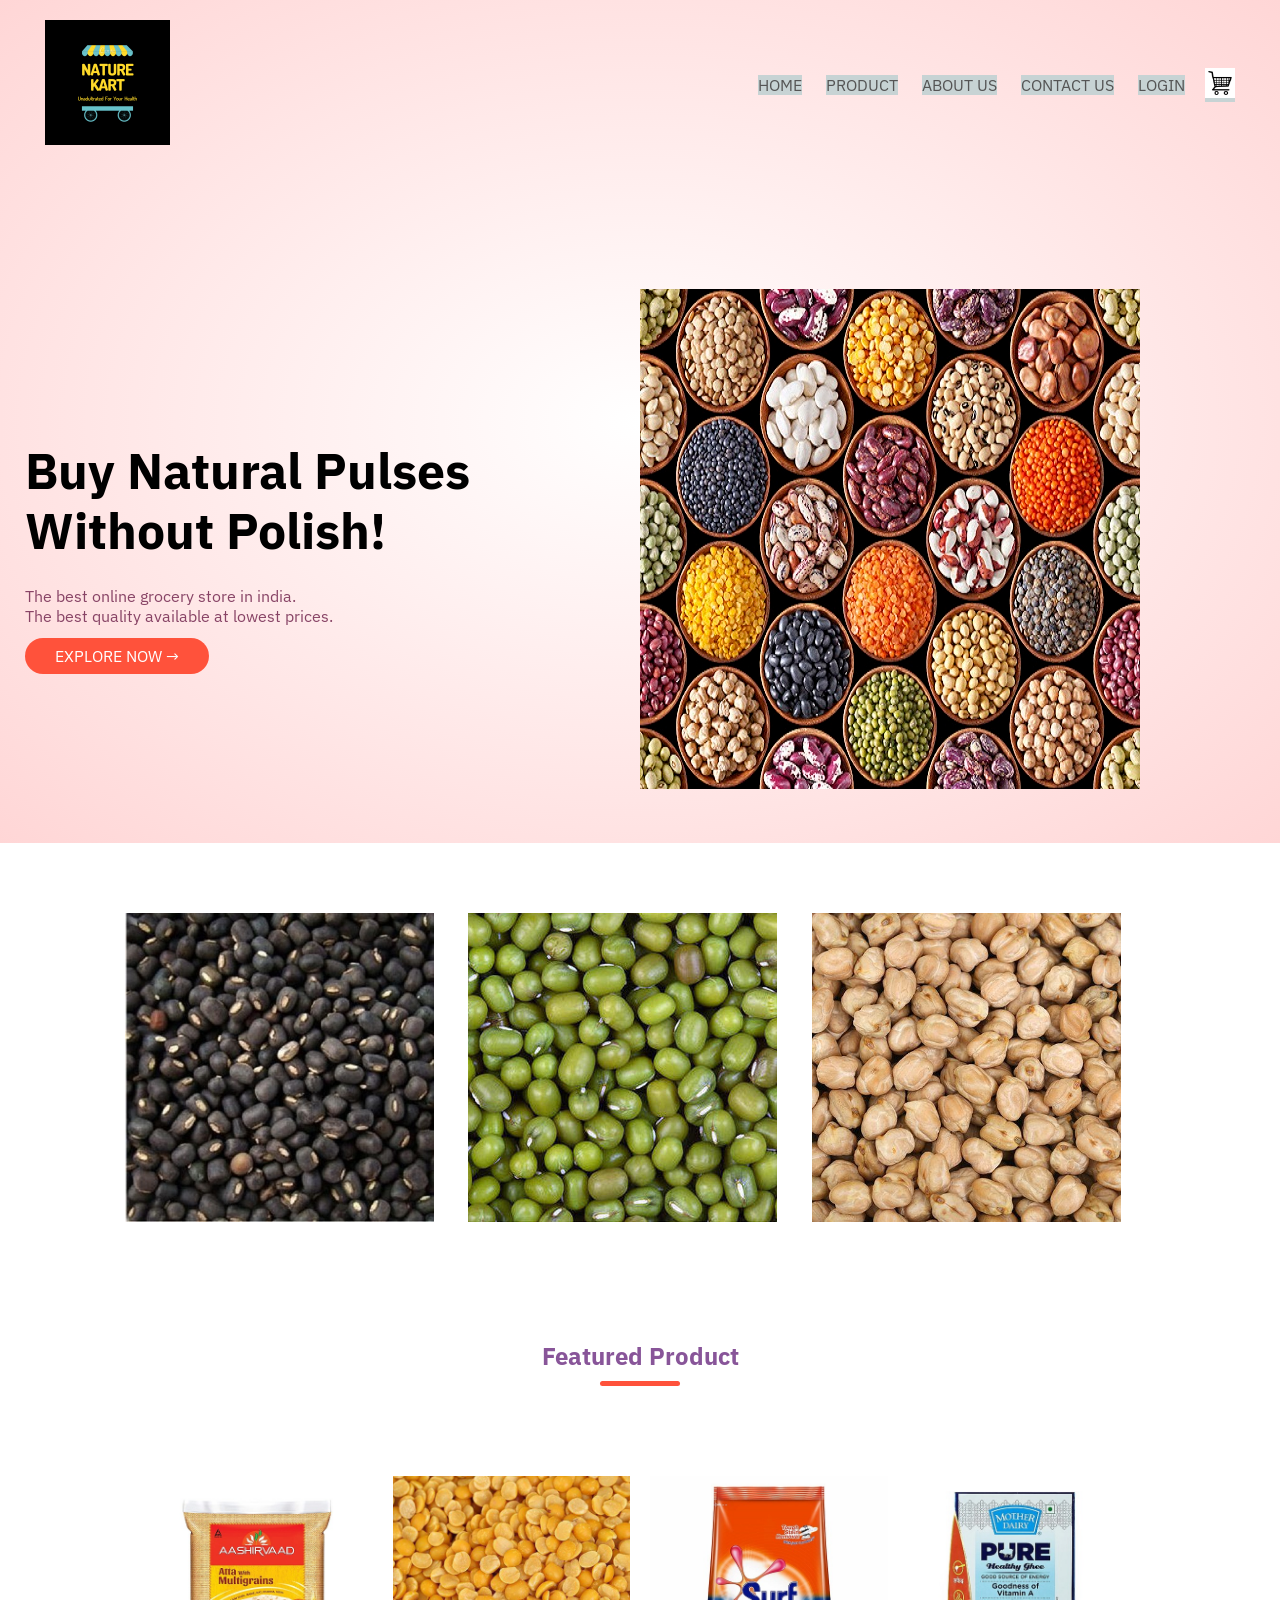
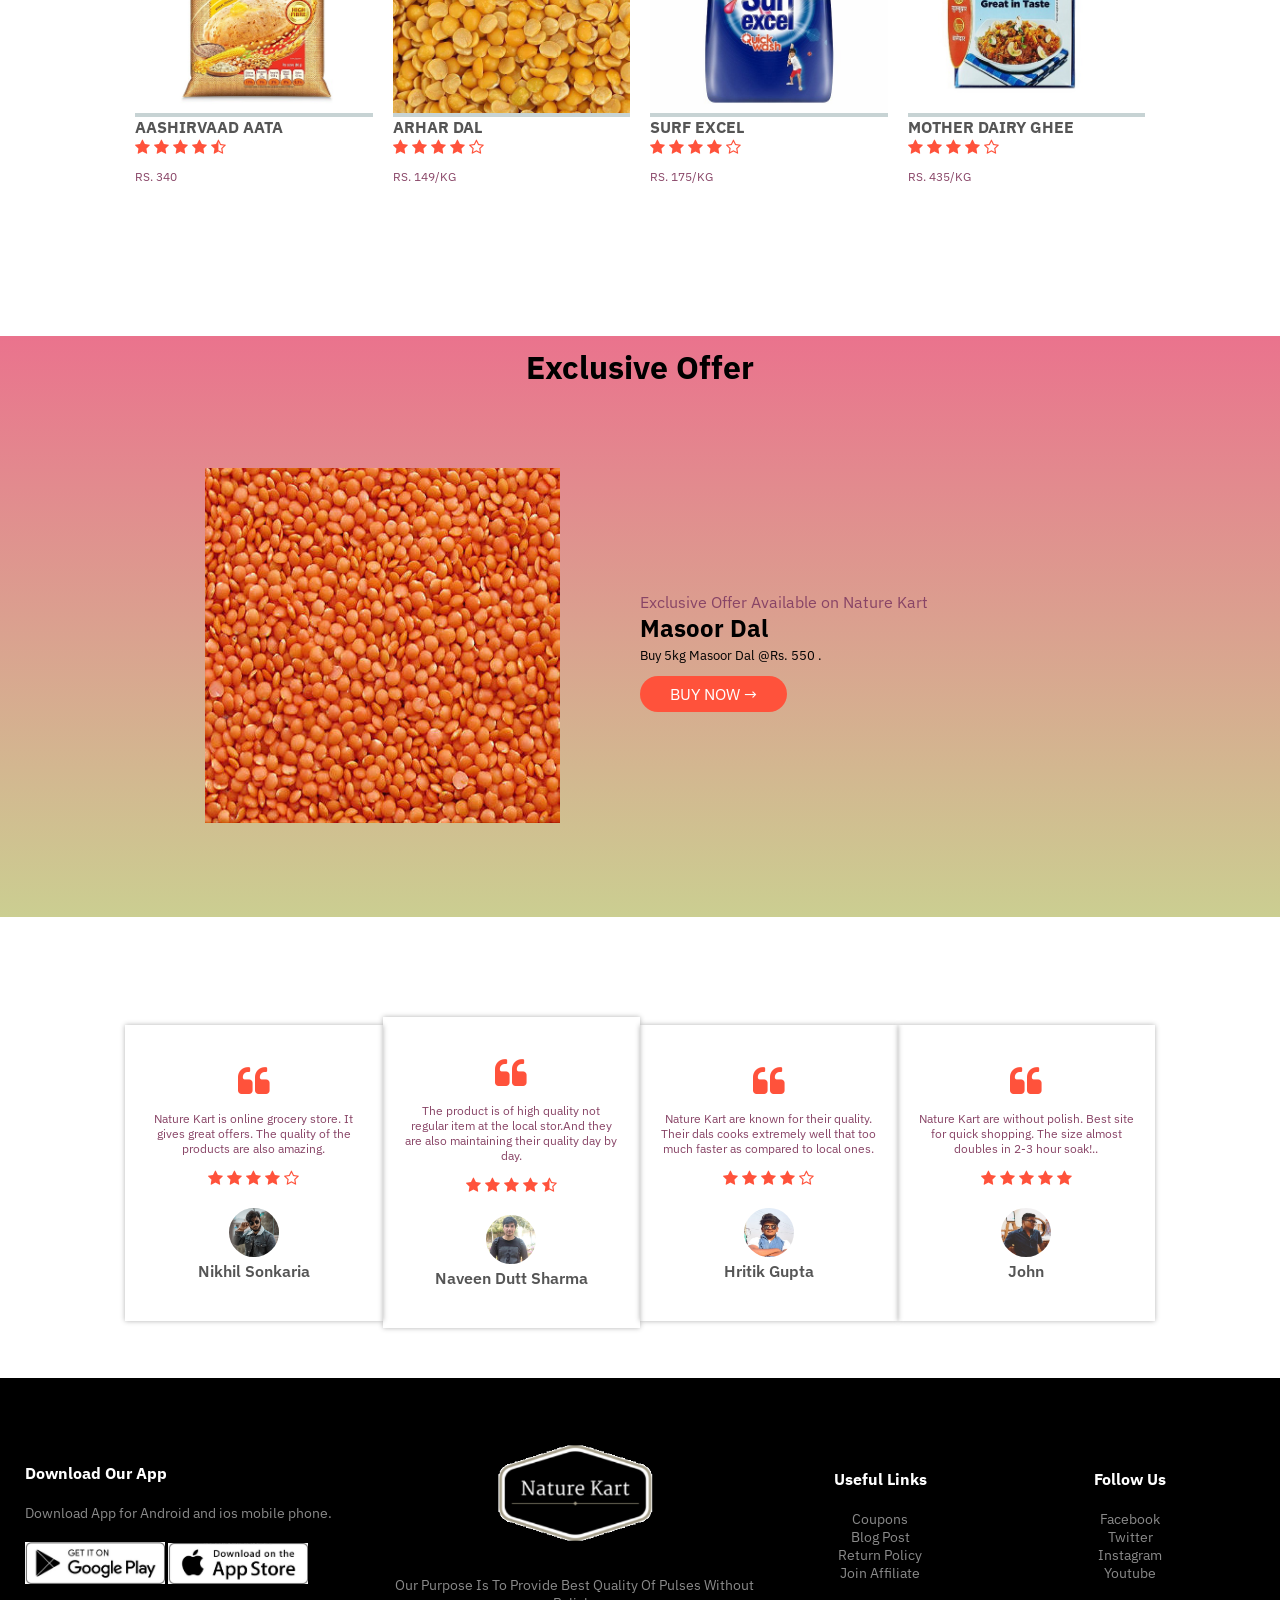
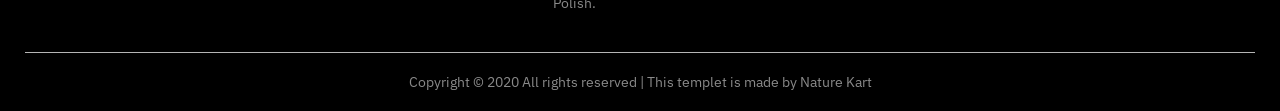
==== index.html @ ccd402c1 "first commit" ====
<!DOCTYPE html>
<html>
<head>
    <meta charset="UTF-8">
    <meta name="viewport" content="width=device-width, initial-scale=1.0">
    <title>Nature Kart</title>
       <link rel="stylesheet" href="style.css">  <link rel="stylesheet" href="bootsrap.min.css">               
    <link rel="preconnect" href="https://fonts.gstatic.com">
<link href="https://fonts.googleapis.com/css2?family=IBM+Plex+Sans:wght@300;400;500;600;700&display=swap" rel="stylesheet"> 
    <link rel="stylesheet" href="https://stackpath.bootstrapcdn.com/font-awesome/4.7.0/css/font-awesome.min.css">
    </head>
    <body>
      <div class="header">
        
          
    <div class="container">
         <div class="navbar">
        <div class="logo">
        <img src="naturekart.png" width="125px">
        </div>
        <nav>
            <ul id="MenuItems">
                <li><a href="index.html">Home</a></li>
                <li> <a href="product.html">Product</a></li>
                <li><a href="about.html">About Us</a></li>
                <li><a href="contact.html">Contact Us</a></li>
                <li><a href="login.html">Login</a></li>
            </ul>
        </nav>
             <a href="cart.html"><img src="cart.jpg" width="30px" height="30px"></a>
             <img src="menu.png" class="menu-icon" onclick="menutoggle()">
        </div>
        <div class="row">
            <div class="col-2">
                <h1>Buy Natural Pulses<br>Without Polish!</h1>
                <p>The best online grocery store in india.<br>The best quality available at lowest prices.
                </p>
                <br><a href="" class="btn">Explore Now &#8594</a>
            </div>
            <div class="col-2 ">
            <img src="pulses.jpg">
            </div>
        </div>
        </div>
        </div>
        
        <!---- featured categories ---->
        
        <div class="categories">
          <div class="small-container">
              <div class="row">
               <div class="col-3">
             <img src="urad.jpg">
                  </div>
               <div class="col-3">
                 <img src="moongsabut.jpg"></div>
               <div class="col-3">
                 <img src="kabuli chole.jpg">
                 </div>      
            </div>
         </div>

        </div>
        <!--- featured product --->
        <div class="small-container">
        <h2 class="title"> Featured Product</h2>
            <div class="row">
                
                <div class="col-4">
                <a href="productdetails.html"><img src="aata.png">
                    <h4>Aashirvaad Aata</h4>
                    <div class="rating">
                        <i class="fa fa-star"></i>
                        <i class="fa fa-star"></i>
                        <i class="fa fa-star"></i>
                        <i class="fa fa-star"></i>
                        <i class="fa fa-star-half-o" aria-hidden="true"></i>        
                    </div>
                    <p>Rs. 340</p>
                    </a>
                </div>
                <div class="col-4">
                <a href="productdetails1.html"><img src="arhar dal.jpg">
                    <h4>Arhar Dal</h4>
                    <div class="rating">
                        <i class="fa fa-star"></i>
                        <i class="fa fa-star"></i>
                        <i class="fa fa-star"></i>
                        <i class="fa fa-star"></i>
                        <i class="fa fa-star-o" aria-hidden="true"></i>         
                    </div>
                    <p>Rs. 149/kg</p>
                    </a>
                </div>
                              
            
            
                <div class="col-4">
                <a href="productdetails2.html"><img src="surf.jpg">
                    <h4>Surf Excel</h4>
                    <div class="rating">
                        <i class="fa fa-star"></i>
                        <i class="fa fa-star"></i>
                        <i class="fa fa-star"></i>
                        <i class="fa fa-star"></i>
                        <i class="fa fa-star-o" aria-hidden="true"></i>         
                    </div>
                    <p>Rs. 175/kg</p>
                    </a>
                </div>
                              
               <div class="col-4">
                <a href="productdetails3.html"><img src="ghee.jpg">
                    <h4>Mother Dairy Ghee</h4>
                    <div class="rating">
                        <i class="fa fa-star"></i>
                        <i class="fa fa-star"></i>
                        <i class="fa fa-star"></i>
                        <i class="fa fa-star"></i>
                        <i class="fa fa-star-o" aria-hidden="true"></i>         
                    </div>
                    <p>Rs. 435/kg</p>
                   </a>
                </div>
                    
                </div>
        </div>
        <!---- offer --->
        <div class="offer">
            <h1>Exclusive Offer</h1>
            <div class="small-container">
                <div class="row">
                    <div class="col-2">
                        <img src="masoordal.jpg" class="offer-img">
                   </div>
                   <div class="col-2">
                    <p>Exclusive Offer Available on Nature Kart</p>
                    <h2>Masoor Dal</h2>
                       <small>Buy 5kg Masoor Dal @Rs. 550 .</small><br><br>
                       <a href="" class="btn">Buy Now &#8594;</a>
                   </div>

                    
                </div>
                
            </div>
        </div>
        
        <!-------Testimonial----->
        <div class="testimonial">
         <div class="small-container">
            <div class="row">
              <div class="col-4">
                  <i class="fa fa-quote-left"></i>
                <p>Nature Kart is online grocery store. It gives great offers. The quality of the products are also amazing.</p>
                  <div class="rating">
                      <i class="fa fa-star"></i>
                        <i class="fa fa-star"></i>
                        <i class="fa fa-star"></i>
                        <i class="fa fa-star"></i>
                        <i class="fa fa-star-o" aria-hidden="true"></i>  
                    </div>
                  <img src="Nikhil.jpg">
                  <h3>Nikhil Sonkaria</h3>
                </div>
                <div class="col-4">
                  <i class="fa fa-quote-left"></i>
                <p>The product is of high quality not regular item at the local stor.And they are also maintaining their quality day by day.</p>
                  <div class="rating">
                      <i class="fa fa-star"></i>
                        <i class="fa fa-star"></i>
                        <i class="fa fa-star"></i>
                        <i class="fa fa-star"></i>
                      <i class="fa fa-star-half-o" aria-hidden="true"></i>   </div>
                  <img src="naveen.png">
                  <h3>Naveen Dutt Sharma</h3>
                </div>
                <div class="col-4">
                  <i class="fa fa-quote-left"></i>
                <p>Nature Kart are known for their quality. Their dals cooks extremely well that too much faster as compared to local ones.</p>
                  <div class="rating">
                      <i class="fa fa-star"></i>
                        <i class="fa fa-star"></i>
                        <i class="fa fa-star"></i>
                        <i class="fa fa-star"></i>
                        <i class="fa fa-star-o" aria-hidden="true"></i>  
                    </div>
                  <img src="hritik.jpg">
                  <h3>Hritik Gupta</h3>
                </div>
                <div class="col-4">
                  <i class="fa fa-quote-left"></i>
                <p>Nature Kart are without polish. Best site for quick shopping. The size almost doubles in 2-3 hour soak!..</p>
                  <div class="rating">
                        <i class="fa fa-star"></i>
                        <i class="fa fa-star"></i>
                        <i class="fa fa-star"></i>
                        <i class="fa fa-star"></i>
                        <i class="fa fa-star"></i> 
                    </div>
                  <img src="john.jpg">
                  <h3>John</h3>
                </div>
             </div>
            </div>
        </div>
        
        <!----- footer ----->
        <div class="footer">
         <div class="container">
            <div class="row">
              <div class="footer-col-1">
              <h3>Download Our App</h3>  
                  <p>Download App for Android and ios mobile phone.</p>
                  <div class="app-logo">
                  <img src="play.jpg">
                  <img src="apple.jpg">  
                  </div>
              </div>
                <div class="footer-col-2">
                <img src="nature.PNG">
                    <p>Our Purpose Is To Provide Best Quality Of Pulses Without Polish.</p>
              </div>
              <div class="footer-col-3">
                  <h3>Useful Links</h3>
                  <ul>
                  <li>Coupons</li>
                  <li>Blog Post</li>
                  <li>Return Policy</li>
                  <li>Join Affiliate</li>     
                  </ul>
              </div>
                <div class="footer-col-4">
                  <h3>Follow Us</h3>
                  <ul>
                  <li>Facebook</li>
                  <li>Twitter</li>
                  <li>Instagram</li>
                  <li>Youtube</li>     
                  </ul>
              </div>
            </div>
             <hr>
                <p class="copyright">Copyright &#169 2020 All rights reserved | This templet is made by  <span>Nature Kart</span></p>
         </div>
        </div>  
        <!-----js for toggle menu----->
        <script>
        var MenuItems=document.getElementById("MenuItems");
            MenuItems.style.maxHeight = "0px";
            function menutoggle(){
                if(MenuItems.style.maxHeight == "0px")
                    {
                        MenuItems.style.maxHeight = "200px";
                    }
                else
                    {
                        MenuItems.style.maxHeight = "0px";
                    }
            }
        </script>
     </body>
</html>
---- style.css ----
*{
    margin: 0;
    padding: 0;
    box-sizing: border-box;
    
}
body{
    font-family: 'IBM Plex Sans', sans-serif;
}
.navbar{
    display: flex;
    align-items: center;
    padding: 20px;
}
nav{
    flex: 1;
    text-align: right;
}
nav ul{
    display: inline-block;
    list-style-type: none;
    
}
nav ul li{
    display: inline-block;
    margin-right: 20px;
    padding: auto;
}
a{
    text-decoration: none;
    color: #555;
    background-color: #C7D3D4FF;
    text-transform: uppercase;
}
a:hover, a:active{
    background-color: #FAD0C9FF;
}
p{
    color: #846;
}
.container{
    max-width: 1300px;
    margin: auto;
    padding-left: 25px;
    padding-right: 25px;
}
.row{
    display: flex;
    align-items: center;
    flex-wrap: wrap;
    justify-content: space-around;
    }
.col-2{
    flex-basis: 50%;
    min-width: 300px;
    }
.col-2 img{
    max-width: 100%;
    padding: 50px 0;
    }
.col-2 h1{
    font-size: 50px;
    line-height: 60px;
    margin: 25px 0; 
}
.btn{
    display: inline;
    background: #ff523b;
    color: #fff;
    padding: 8px 30px;
    margin: 50px 0px;
    border-radius: 30px;
    transition: background 0.5s;
 }
.btn:hover{
    background: #563434;
}
.header{
    background: radial-gradient(#fff,#ffd6d6);
}
.header .row{
    margin-top: 70px;
}
.categories{
    margin: 70px 0;
}

.small-container{
    max-width: 1080px;
    height: auto;
    
    margin: auto;
    padding-left: 25px;
    padding-right: 25px;
    }
.col-3{
    flex: 30%;
    min-width: 200px;
    margin-bottom: 30px;
}
.col-3 img{
    width: 90%;
}

.col-4{
    flex-basis: 25%;
    padding: 10px;
    min-width: 200px;
    margin-bottom: 50px;
    transition: transform 0.5s;
    cursor: pointer;
}
.col-4 img{
    width: 100%
}
.title{
    text-align: center;
    margin: 0 auto 80px;
    position: relative;
    line-height: 60px;
    color: #859;
}
.title::after{
    content: '';
    background: #ff523b;
    width: 80px;
    height: 5px;
    border-radius: 5px;
    position: absolute;
    bottom: 0;
    left: 50%;
    transform: translateX(-50%);
}
.h4{
    color: #556;
    font-weight: normal;
}
.col-4 p{
    font-size: 14px;
}
.rating .fa{
    color: #ff523b; 
}
.col-4:hover{
    transform: translateY(-10px);
}
/*--- Offer ---*/
.offer{
 background: linear-gradient(to bottom, #EA738DFF, #CBCE91FF);
 margin-top: 80px;
 padding: 10px 0;
}
.offer h1{
  text-align: center;
  color: #000;
    border: 5px;
}

.col-2 .offer-img{
    padding: 80px;
}
.small{
    color: #558;
}

/*----------- testimonial ------------*/
.testimonial{
    padding-top: 100px;
}
.testimonial .col-4{
    text-align: center;
    padding: 40px 20px;
    box-shadow: 0 0 5px 0px rgba(0,0,0,0.3);
    cursor: pointer;
    transition: transform 0.5s;
}
.testimonial .col-4 img{
    width: 50px;
    margin-top: 20px;
    border-radius: 50%;
}
.testimonial .col-4:hover{
    transform: translateY(-10px);
}
.fa.fa-quote-left{
    font-size: 34px;
    color: #ff523b;
}
.col-4 p{
    font-size: 12px;
    margin: 12px 0
}
.testimonial .col-4 h3{
    font-weight: 600;
    color: #555;
    font-size: 16px;
}
/*-----brands-----*/
.brands{
    margin: 100px auto;
}
.col-5{
    width: 160px;
}
.col-5 img{
    width: 100%;
    cursor: pointer;
    filter: grayscale(100%);
}
.col-5 img:hover{
    filter: grayscale(0);
}
/*-----footer-----*/
.footer{
    background: #000;
    color: #8a8a8a;
    font-size: 14px;
    padding: 60px 0 20px;
}
.footer p{
    color: #8a8a8a;
}
.footer h3{
    color: #fff;
    margin-bottom: 20px;
}
.footer-col-1, .footer-col-2, .footer-col-3, .footer-col-4{
    min-width: 250px;
    margin-bottom: 20px;
}
.footer-col-1{
    flex-basis: 30%;
}
.footer-col-2{
    flex: 1;
    text-align: center;
}
.footer-col-2 img{
    width: 180px;
    margin-bottom: 20px;
}
.footer-col-3, .footer-col-4{
    flex-basis: 12%;
    text-align: center;
}
ul{
    list-style-type: none;
}
.app-logo{
    margin-top: 20px;
}
.app-logo img{
    width: 140px; 
}
.footer hr{
    border: none;
    background: #b5b5b5;
    height: 1px;
    margin: 20px 0;
}
.copyright{
    text-align: center;
}
.menu-icon{
    width: 40px;
    margin-left: 20px;
    display: none;
}
/*------- media query for menu -------*/
@media only screen and (max-width: 800px){
    nav ul{
        position: absolute;
        top: 70px;
        left: 0;
        background: #333;
        width: 100%;
        overflow: hidden;
        transition: max-height 0.5s;
       }
    nav ul li{
        display: block;
        margin-right: 50px;
        margin-top: 10px;
        margin-bottom: 10px;
    }
    nav ul li a{
        color: #fff;
    }
    .menu-icon{
     display: block;
        cursor: pointer;
    }
}
/*------- Contact Us --------*/
.contact-wrap{
   
    width: 100%;
    height: auto;
    margin: auto;
    display: flex;
    flex-wrap: wrap;
}
.contact-in{
    padding: 40px 30px;
}
.contact-in:nth-child(1){
    flex:30%;
    background: url(1.jpg);
    color: #fff;
}
.contact-in:nth-child(2){
    flex:45%;
    background: #c31432;
}
.contact-in:nth-child(3){
    flex:25%;
    padding: 0;
}
.contact-in h1{
 font-size: 24px;
    color: #fff;
    text-transform: uppercase;
    font-weight: 500;
    margin-bottom: 20px;
}
.contact-in h2{
 font-size: 20px;
      font-weight: 400;
    margin-bottom: 15px;
}
.contact-in h2 i{
 font-size: 16px;
    width: 40px;
    height: 40px;
    margin-right: 10px;
    background: #f5f5f5;
    color: #000;
    border-radius: 50px;
    line-height: 40px;
    text-align: center;
}
.contact-in p{
 font-size: 14px;
    font-weight: 300;
    margin-bottom: 20px;
    color: #fff;
}
.contact-in ul{
    padding: 0;
    margin: 0;
}
.contact-in ul li{
    list-style: none;
    display: inline-block;
    margin-right: 5px;
    margin-top: 5px;
}
.contact-in ul li a{
    display: block;
    width: 30px;
    height: 30px;
    text-align: center;
    background: #fff;
    border-radius: 50px;
}
.contact-in ul li a i{
   font-size: 14px;
    line-height: 30px;
    color: #000;
}
.contact-in form{
   width: 100%;
    height: auto;

}
.contact-in-input{
   width: 100%;
    height: 40px;
    margin-bottom: 20px;
    border: 1px solid #fff;
    outline: none;
    padding-left: 5px;
    background: transparent;
    color: #fff;
    font-size: 12px;
    font-weight: 300;
    font-family: 'poppins',sans-serif;
}
.contact-in-input::placeholder{
       color: #fff;
    
}
.contact-in-textarea{
   width: 100%;
    height: 140px;
    margin-bottom: 20px;
    border: 1px solid #fff;
    outline: none;
    padding-top: 5px;
    padding-left: 5px;
    background: transparent;
    color: #fff;
    font-size: 12px;
    font-weight: 300;
    font-family: 'poppins',sans-serif;
}
.contact-in-textarea::placeholder{
       color: #fff;
    
}
.contact-in-btn{
   float: right;
  border: 0 solid #fff;
  background: #ffadad;
  color: #000000;
  padding: 12px 50px;
  border-radius: 20px;
  cursor: pointer;
  transition: 0.5s;
    font-weight: 300;
    font-size: 12px;
}
.contact-in iframe{
    width:100%;
    height: 100%;
}

/*------- all products page ------*/
.row-2{
    justify-content: space-between;
    margin: 100px auto 50px;
    
}
select{
    border: 1px solid #ff523b;
    padding: 5px;
}
select:focus{
    outline: none;
}
.page-btn{
    margin: 0 auto 80px;
}
.page-btn span{
    display: inline-block;
    border: 1px solid #ff523b;
    margin-left: 10px;
    width: 40px;
    height: 40px;
    text-align: center;
    line-height: 40px;
    cursor: pointer;
}
.page-btn span:hover{
    background: #ff523b;
    color: #fff;
}
/*-------- about -------*/

.testimonial .col-3{
    text-align: center;
    padding: 40px 20px;
    box-shadow: 0 0 5px 0px rgba(0,0,0,0.3);
    transition: transform 0.5s;
}
.testimonial .col-3 img{
    width: 50%;
    margin-top: 20px;
    border-radius: 50%;
}
.testimonial .col-3:hover{
    transform: translateY(-10px);
}

/*-------- single product details ---------*/
.single-product{
    margin-top: 80px;
}
.single-product .col-2 img{
    padding: 0;
}
.single-product .col-2{
    padding: 20px;
}
.single-product h4{
    margin: 20px 0;
    font-size: 22px;
    font-weight: bold;
}
.single-product input{
    width: 50px;
    height: 40px;
    padding-left: 10px;
    font-size: 20px;
    margin-right: 10px;
    border: 1px solid #ff523b;
}
input:focus{
    outline: none;
}


.single-product .fa{
    color:#ff523b;
    margin-left: 10px; 
}
.small-img-row{
    display: flex;
    justify-content: space-between;
}
small-img-col{
    flex-basis: 24%;
    cursor:pointer;
}

/*------- media query for less than 600 screen size-------*/
@media only screen and (max-width: 800px){
    .row{
        text-align: center;
    }
    .col-2, .col-3, .col-4{
        flex-basis: 100%;
    }
   
}
@media only screen and (max-width: 480px){
 .contact-in:nth-child(1){
        flex:50%;
    }
    .contact-in:nth-child(2){
        flex:50%;
    }
    .contact-in:nth-child(3){
        flex:100%;
    }
}
@media only screen and (max-width: 360px){
 .contact-in:nth-child(1){
        flex:50%;
    }
    .contact-in:nth-child(2){
        flex:50%;
    }
    .contact-in:nth-child(3){
        flex:100%;
    }
}
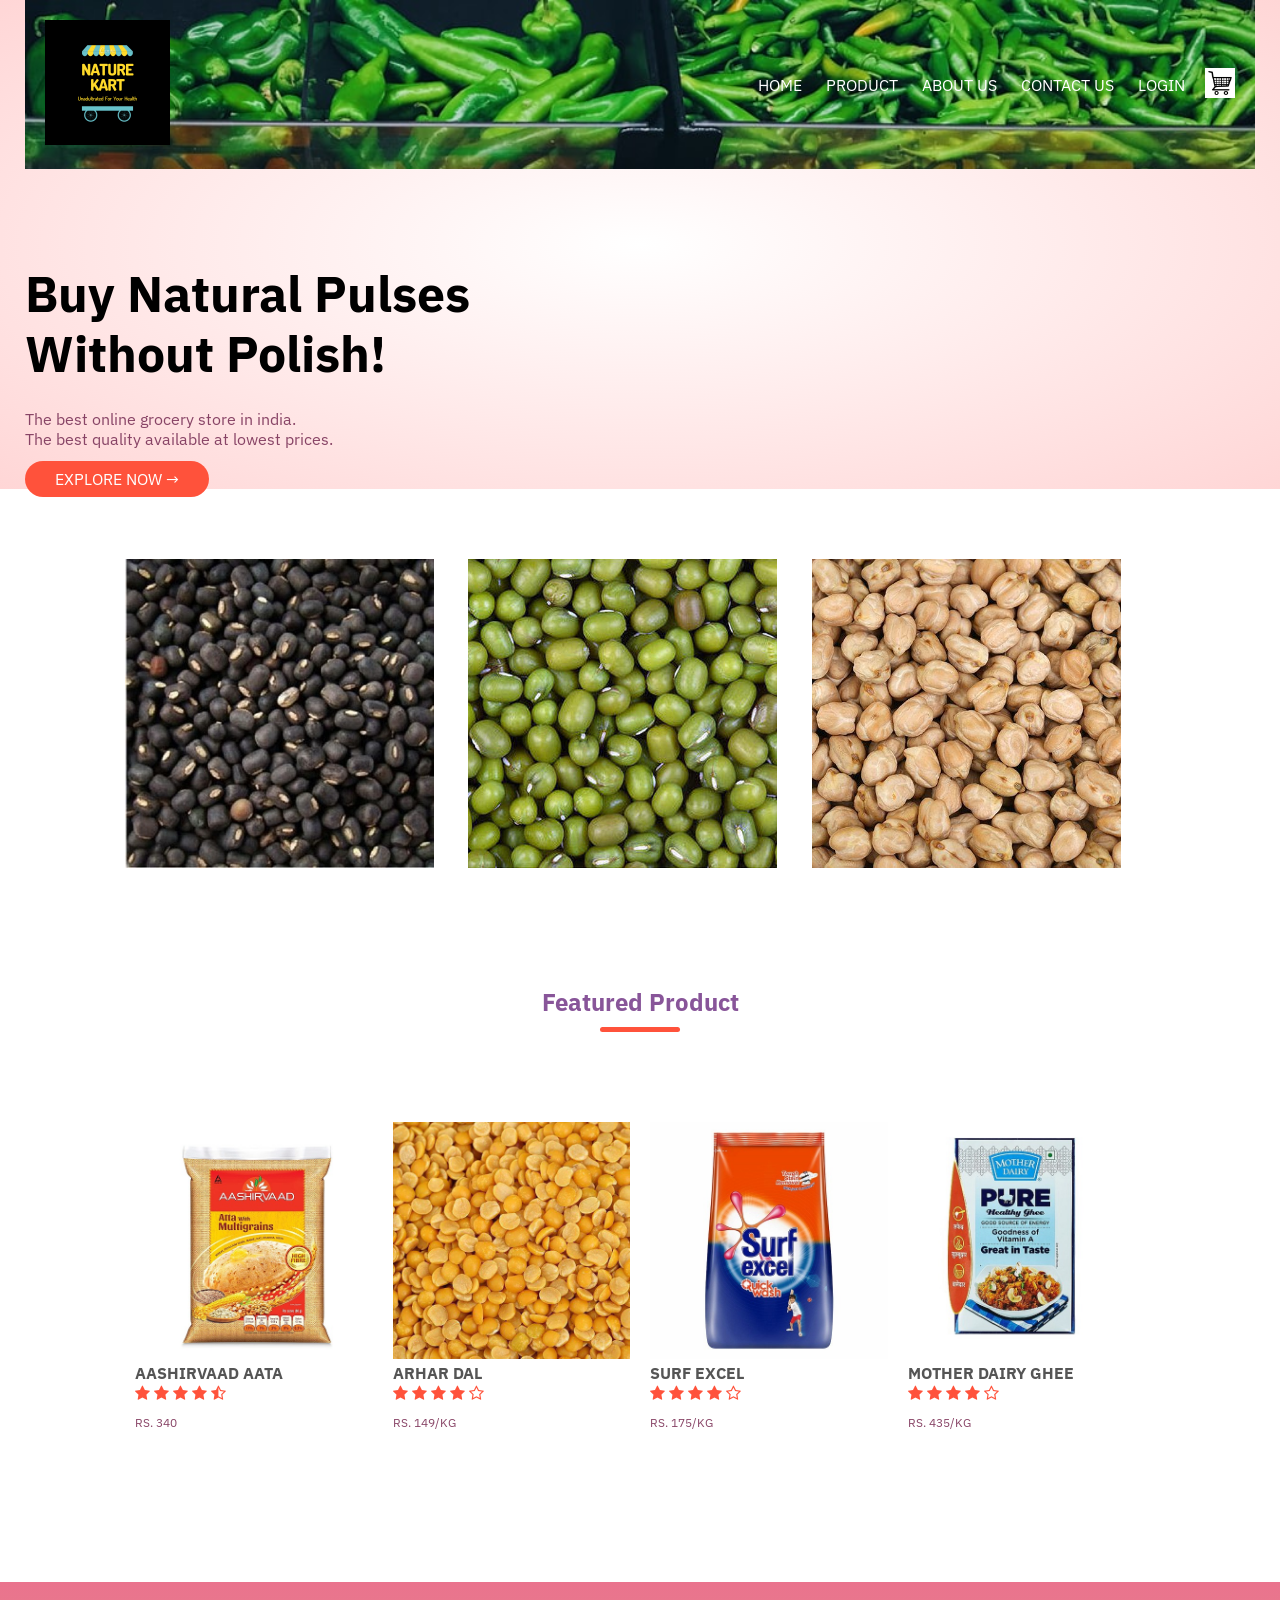
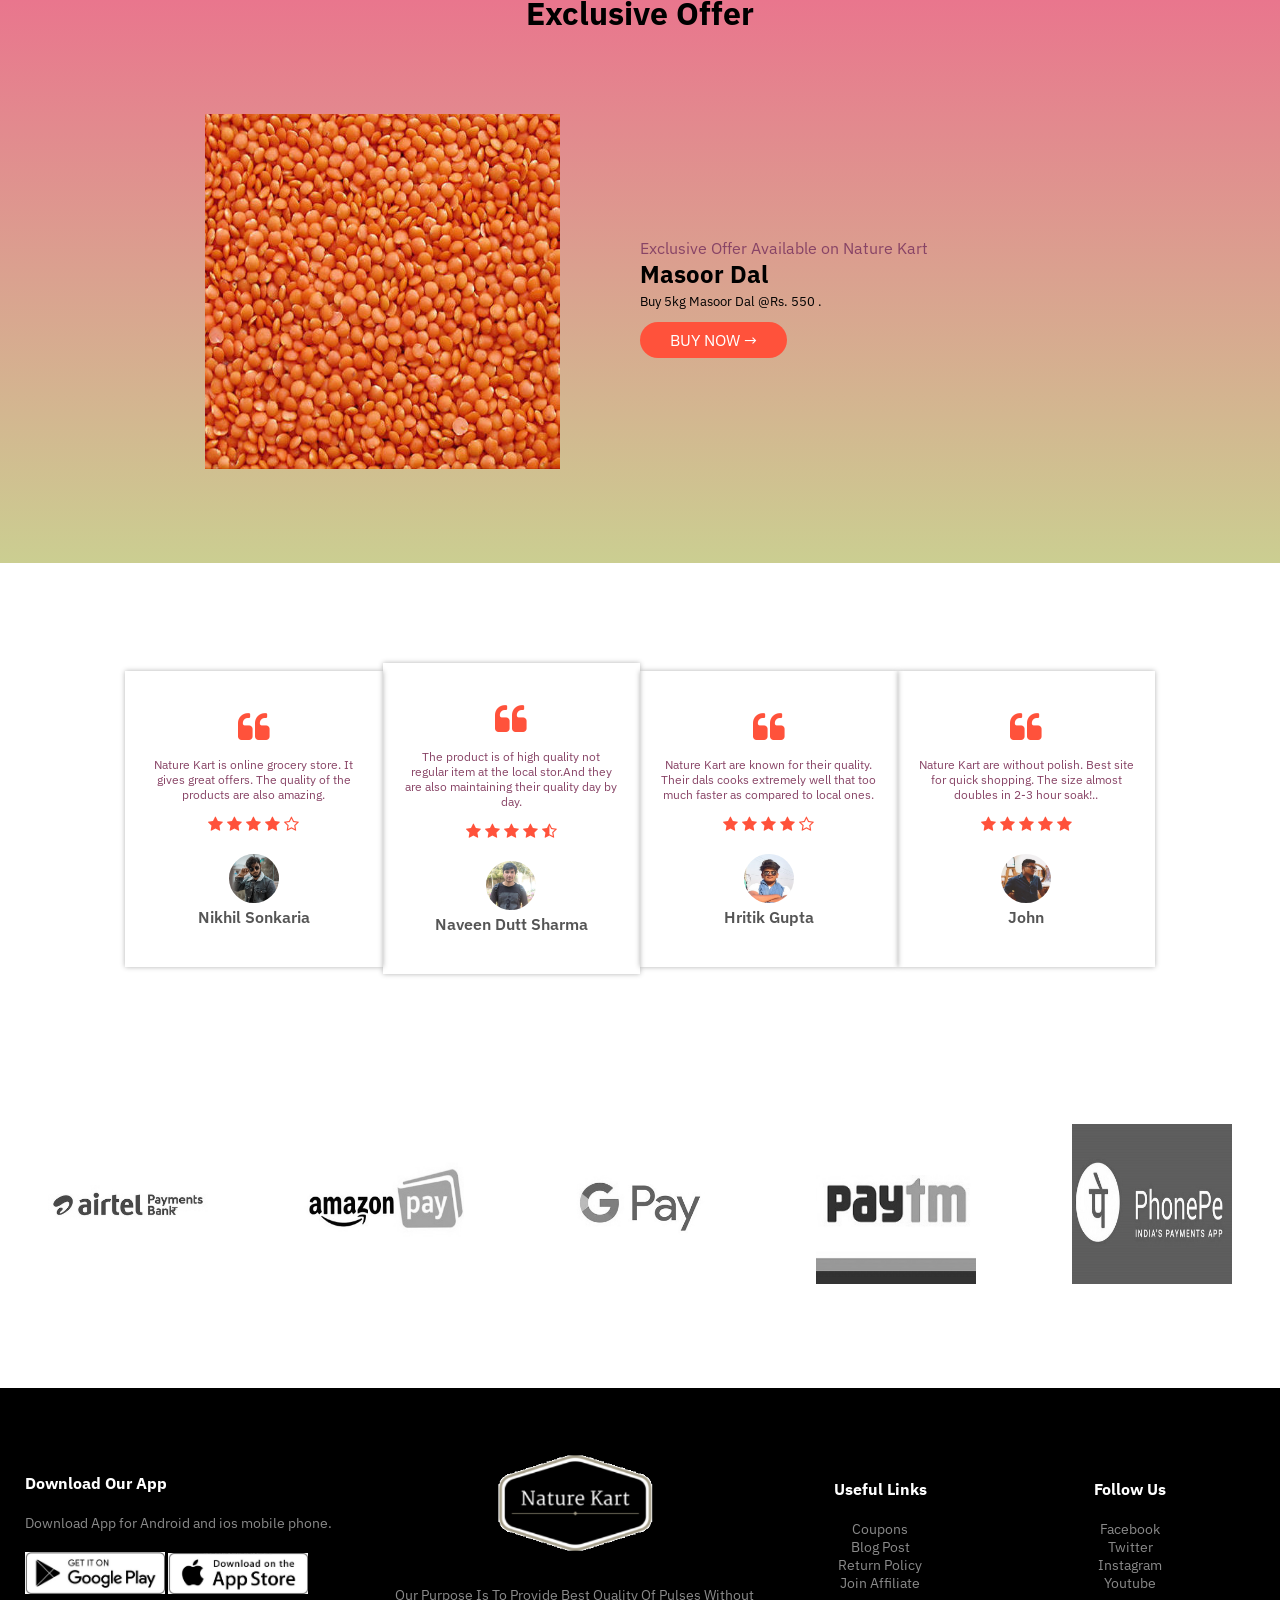
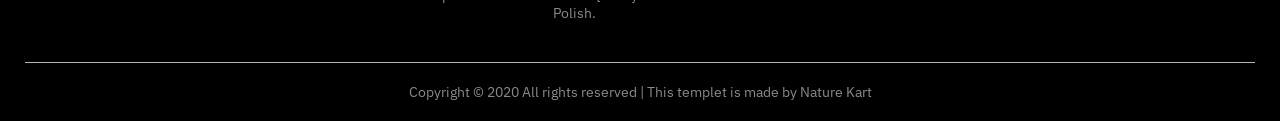
==== commit 747f7da7: "change" ====
--- a/index.html
+++ b/index.html
@@ -15,8 +15,9 @@
           
     <div class="container">
          <div class="navbar">
+
         <div class="logo">
-        <img src="naturekart.png" width="125px">
+        <img src="Images/naturekart.png" width="125px">
         </div>
         <nav>
             <ul id="MenuItems">
@@ -27,18 +28,18 @@
                 <li><a href="login.html">Login</a></li>
             </ul>
         </nav>
-             <a href="cart.html"><img src="cart.jpg" width="30px" height="30px"></a>
-             <img src="menu.png" class="menu-icon" onclick="menutoggle()">
+             <a href="cart.html"><img src="Images/cart.jpg" width="30px" height="30px"></a>
+             <img src="Images/menu.png" class="menu-icon" onclick="menutoggle()">
         </div>
         <div class="row">
             <div class="col-2">
                 <h1>Buy Natural Pulses<br>Without Polish!</h1>
                 <p>The best online grocery store in india.<br>The best quality available at lowest prices.
                 </p>
-                <br><a href="" class="btn">Explore Now &#8594</a>
+                <br><a href="product.html" class="btn">Explore Now &#8594</a>
             </div>
             <div class="col-2 ">
-            <img src="pulses.jpg">
+            
             </div>
         </div>
         </div>
@@ -50,12 +51,12 @@
           <div class="small-container">
               <div class="row">
                <div class="col-3">
-             <img src="urad.jpg">
+             <img src="Images/urad.jpg">
                   </div>
                <div class="col-3">
-                 <img src="moongsabut.jpg"></div>
+                 <img src="Images/moongsabut.jpg"></div>
                <div class="col-3">
-                 <img src="kabuli chole.jpg">
+                 <img src="Images/kabuli chole.jpg">
                  </div>      
             </div>
          </div>
@@ -67,7 +68,7 @@
             <div class="row">
                 
                 <div class="col-4">
-                <a href="productdetails.html"><img src="aata.png">
+                <a href="productdetails.html"><img src="Images/aata.png">
                     <h4>Aashirvaad Aata</h4>
                     <div class="rating">
                         <i class="fa fa-star"></i>
@@ -80,7 +81,7 @@
                     </a>
                 </div>
                 <div class="col-4">
-                <a href="productdetails1.html"><img src="arhar dal.jpg">
+                <a href="productdetails1.html"><img src="Images/arhar dal.jpg">
                     <h4>Arhar Dal</h4>
                     <div class="rating">
                         <i class="fa fa-star"></i>
@@ -96,7 +97,7 @@
             
             
                 <div class="col-4">
-                <a href="productdetails2.html"><img src="surf.jpg">
+                <a href="productdetails2.html"><img src="Images/surf.jpg">
                     <h4>Surf Excel</h4>
                     <div class="rating">
                         <i class="fa fa-star"></i>
@@ -110,7 +111,7 @@
                 </div>
                               
                <div class="col-4">
-                <a href="productdetails3.html"><img src="ghee.jpg">
+                <a href="productdetails3.html"><img src="Images/ghee.jpg">
                     <h4>Mother Dairy Ghee</h4>
                     <div class="rating">
                         <i class="fa fa-star"></i>
@@ -131,7 +132,7 @@
             <div class="small-container">
                 <div class="row">
                     <div class="col-2">
-                        <img src="masoordal.jpg" class="offer-img">
+                        <img src="Images/masoordal.jpg" class="offer-img">
                    </div>
                    <div class="col-2">
                     <p>Exclusive Offer Available on Nature Kart</p>
@@ -160,7 +161,7 @@
                         <i class="fa fa-star"></i>
                         <i class="fa fa-star-o" aria-hidden="true"></i>  
                     </div>
-                  <img src="Nikhil.jpg">
+                  <img src="Images/Nikhil.jpg">
                   <h3>Nikhil Sonkaria</h3>
                 </div>
                 <div class="col-4">
@@ -172,7 +173,7 @@
                         <i class="fa fa-star"></i>
                         <i class="fa fa-star"></i>
                       <i class="fa fa-star-half-o" aria-hidden="true"></i>   </div>
-                  <img src="naveen.png">
+                  <img src="Images/naveen.png">
                   <h3>Naveen Dutt Sharma</h3>
                 </div>
                 <div class="col-4">
@@ -185,7 +186,7 @@
                         <i class="fa fa-star"></i>
                         <i class="fa fa-star-o" aria-hidden="true"></i>  
                     </div>
-                  <img src="hritik.jpg">
+                  <img src="Images/hritik.jpg">
                   <h3>Hritik Gupta</h3>
                 </div>
                 <div class="col-4">
@@ -198,11 +199,33 @@
                         <i class="fa fa-star"></i>
                         <i class="fa fa-star"></i> 
                     </div>
-                  <img src="john.jpg">
+                  <img src="Images/john.jpg">
                   <h3>John</h3>
                 </div>
              </div>
             </div>
+        </div>
+         <!------ brands ------>
+        <div class="brands">
+        <div class="small-conatiner">
+            <div class="row">
+                <div class="col-5">
+                <img src="Images/airtel.jpg">
+                </div>
+                <div class="col-5">
+                <img src="Images/amazonpay.jpg">
+                </div>
+                <div class="col-5">
+                <img src="Images/gpay.jpg">
+                </div>
+                <div class="col-5">
+                <img src="Images/paytm.jpg">
+                </div>
+                <div class="col-5">
+                <img src="Images/phonepay.jpg">
+                </div>
+            </div>
+        </div>
         </div>
         
         <!----- footer ----->
@@ -213,12 +236,12 @@
               <h3>Download Our App</h3>  
                   <p>Download App for Android and ios mobile phone.</p>
                   <div class="app-logo">
-                  <img src="play.jpg">
-                  <img src="apple.jpg">  
+                  <img src="Images/play.jpg">
+                  <img src="Images/apple.jpg">  
                   </div>
               </div>
                 <div class="footer-col-2">
-                <img src="nature.PNG">
+                <img src="Images/nature.PNG">
                     <p>Our Purpose Is To Provide Best Quality Of Pulses Without Polish.</p>
               </div>
               <div class="footer-col-3">
--- a/style.css
+++ b/style.css
@@ -5,12 +5,16 @@
     
 }
 body{
+ 
     font-family: 'IBM Plex Sans', sans-serif;
 }
 .navbar{
+    background-image: url(Images/vege2.jpg);
+    background-size: cover;
     display: flex;
     align-items: center;
     padding: 20px;
+   
 }
 nav{
     flex: 1;
@@ -26,17 +30,29 @@
     margin-right: 20px;
     padding: auto;
 }
+.navbar a{
+    color: #fff;
+}
 a{
     text-decoration: none;
     color: #555;
-    background-color: #C7D3D4FF;
+    
     text-transform: uppercase;
 }
 a:hover, a:active{
-    background-color: #FAD0C9FF;
-}
+    
+}
+
 p{
     color: #846;
+}
+.container .row{
+    height: 100%;
+    width: 100%;
+}
+.container .navbar{
+    background-image: url(Images/vege2.jpg);
+    background-size: cover;
 }
 .container{
     max-width: 1300px;
@@ -216,6 +232,9 @@
     color: #8a8a8a;
     font-size: 14px;
     padding: 60px 0 20px;
+}
+.footer .container{
+    background-image: none;
 }
 .footer p{
     color: #8a8a8a;
@@ -305,12 +324,13 @@
 }
 .contact-in:nth-child(1){
     flex:30%;
-    background: url(1.jpg);
+    background: url(Images/1.jpg);
     color: #fff;
 }
 .contact-in:nth-child(2){
+    
     flex:45%;
-    background: #c31432;
+    background: #EBECF0;
 }
 .contact-in:nth-child(3){
     flex:25%;
@@ -513,6 +533,125 @@
     cursor:pointer;
 }
 
+/*-------cart items---------*/
+.cart-page{
+    margin: 80px auto;
+}
+table{
+    width: 100%;
+    border-collapse: collapse;
+}
+.cart-info{
+    display: flex;
+    flex-wrap: wrap;
+}
+th{
+    text-align: left;
+    padding: 5px;
+    color: #fff;
+    background: #ff523b;
+    font-weight: normal;
+}
+td{
+    padding: 10px 5px; 
+}
+td input{
+    width: 40px;
+    height: 30px;
+    padding: 5px;
+}
+td a{
+    color: #ff523b;
+    font-size: 12px;
+}
+td img{
+    width: 80px;
+    height: 80px;
+    margin-right: 10px;
+}
+.total-price{
+    display: flex;
+    justify-content: flex-end;
+}
+.total-price table{
+    border-top: 3px solid #ff523b;
+    width: 100%;
+    max-width: 450px;
+}
+td:last-child{
+    text-align: right;
+}
+th:last-child{
+    text-align: right;
+}
+/*------------login page-------*/
+.account-page{
+    padding: 50px 0;
+    background: radial-gradient(#fff,#ffd6d6);
+}
+.form-container{
+    background: #fff;
+    width: 300px;
+    height: 400px;
+    position: relative;
+    text-align: center;
+    padding: 20px 0;
+    margin: auto;
+    box-shadow: 0 0 20px 0px rgba(0,0,0,0.1);
+    overflow: hidden;
+}
+.form-container span{
+    cursor: pointer;
+    font-weight: bold;
+    padding: 0 10px;
+    width: 100px;
+    color: #555;
+    display: inline-block;
+}
+.form-btn{
+    display: inline-block;
+}
+.form-container form{
+    max-width: 300px;
+    padding: 0 20px;
+    position: absolute;
+    top: 130px;
+    transition: transform 1s;
+}
+form input{
+    width: 100%;
+    height: 30px;
+    margin: 10px 0;
+    padding: 0 10px;
+    border: 1px solid #ccc;
+}
+form .btn{
+    width: 100p%;
+    border: none;
+    cursor: pointer;
+    margin: 10px 0;
+}
+form .btn :focus{
+    outline: none;
+}
+#LoginForm{
+    left: -300px;
+}
+#RegForm{
+    left: 0;
+}
+form a{
+    font-size: 12px;
+}
+#Indicator{
+    width: 100px;
+    border: none;
+    background: #ff523b;
+    height: 3px;
+    margin-top: 8px;
+    transform: translateX(100px);
+    transition: transform 1s;
+}
 /*------- media query for less than 600 screen size-------*/
 @media only screen and (max-width: 800px){
     .row{
@@ -521,7 +660,16 @@
     .col-2, .col-3, .col-4{
         flex-basis: 100%;
     }
-   
+    .single-product .row{
+        text-align: left;
+    }
+    .single-product .col-2{
+        padding:20px 0;
+    }
+    .single-product  h1{
+        font-size: 26px;
+        line-height: 32px;
+    }
 }
 @media only screen and (max-width: 480px){
  .contact-in:nth-child(1){
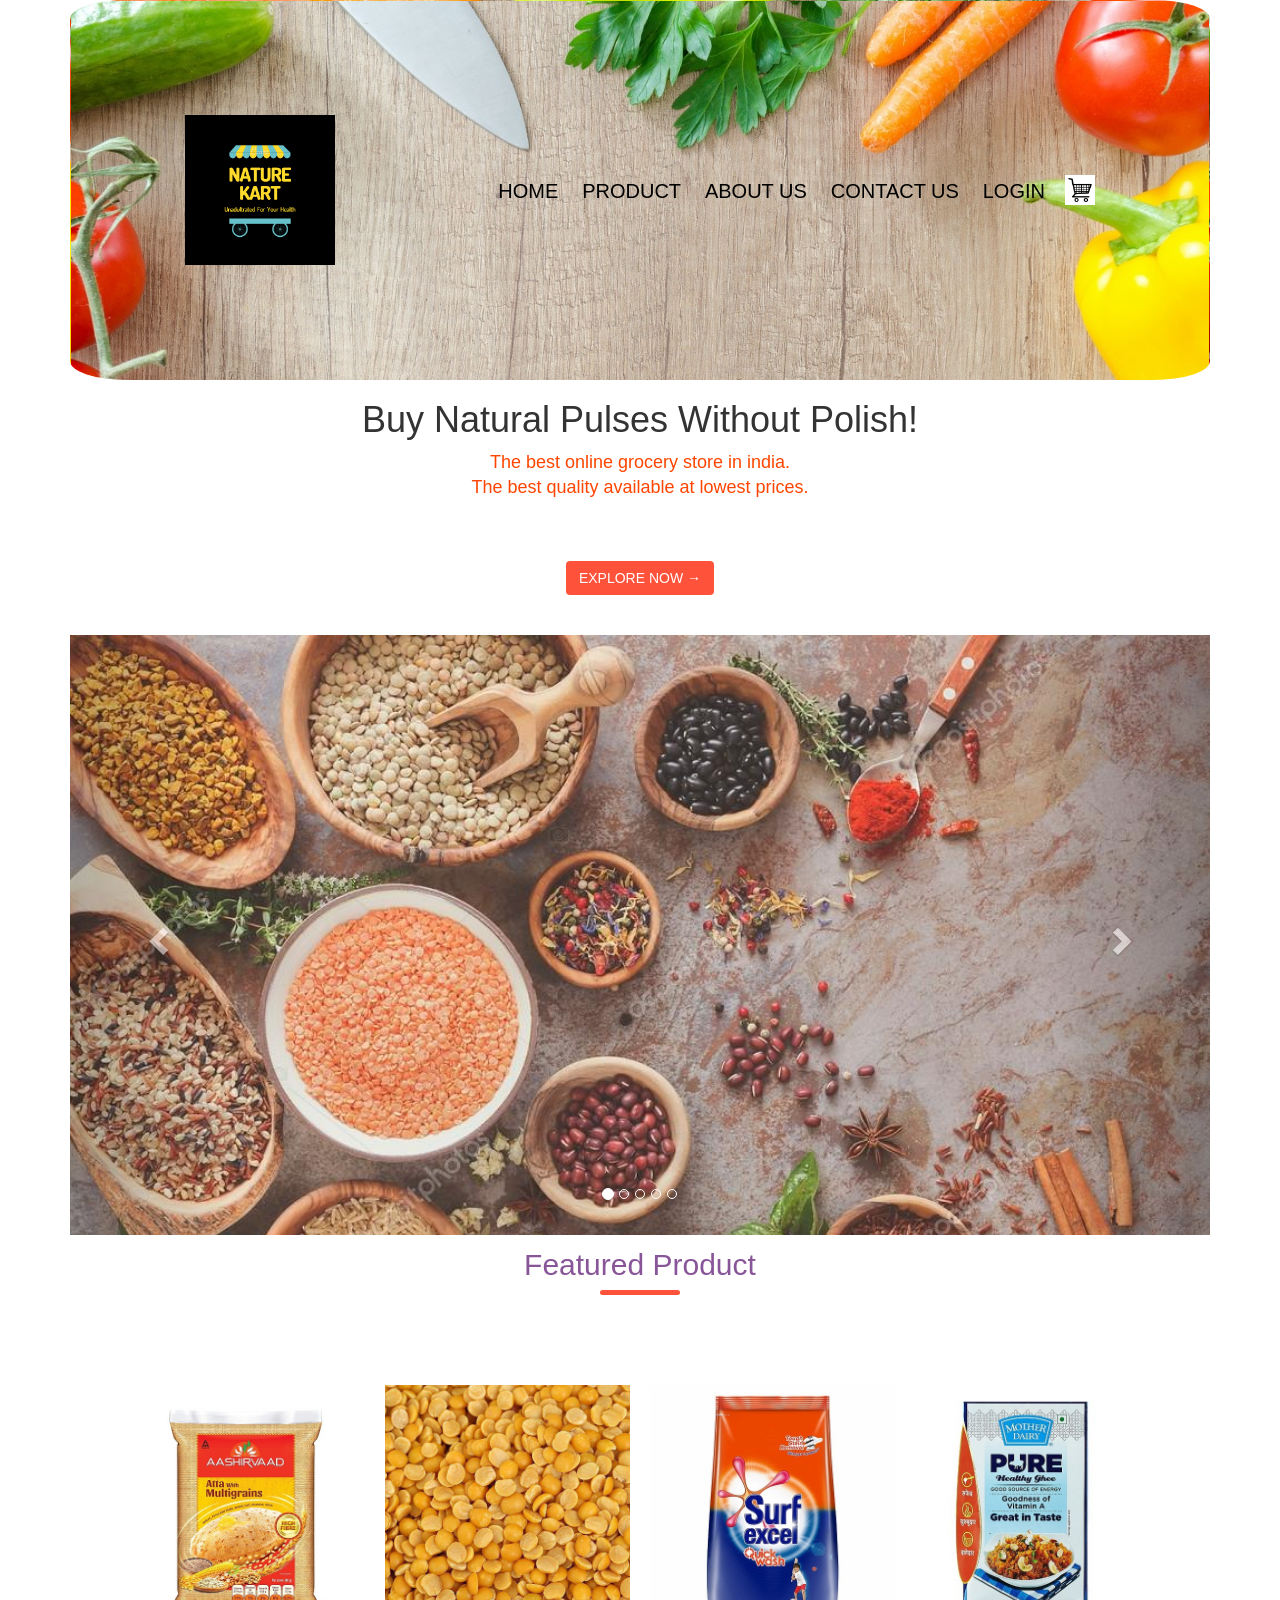
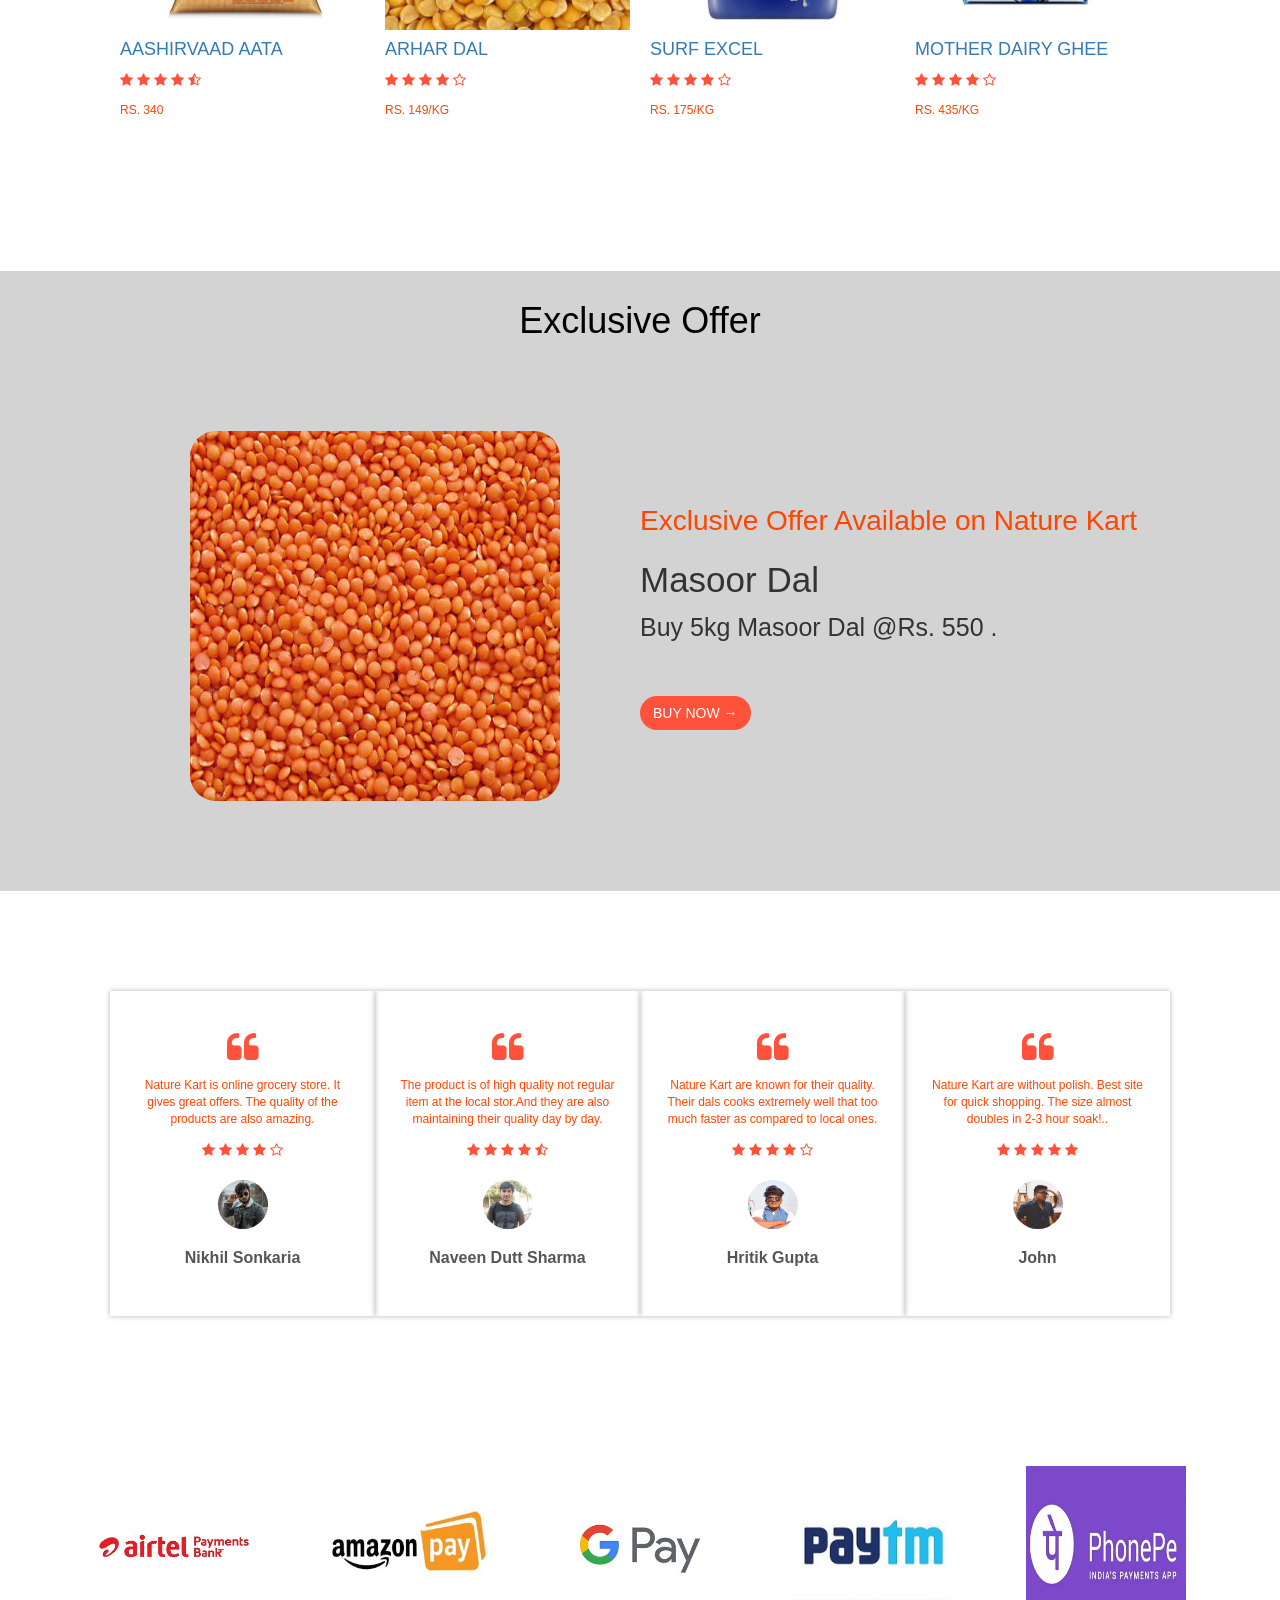
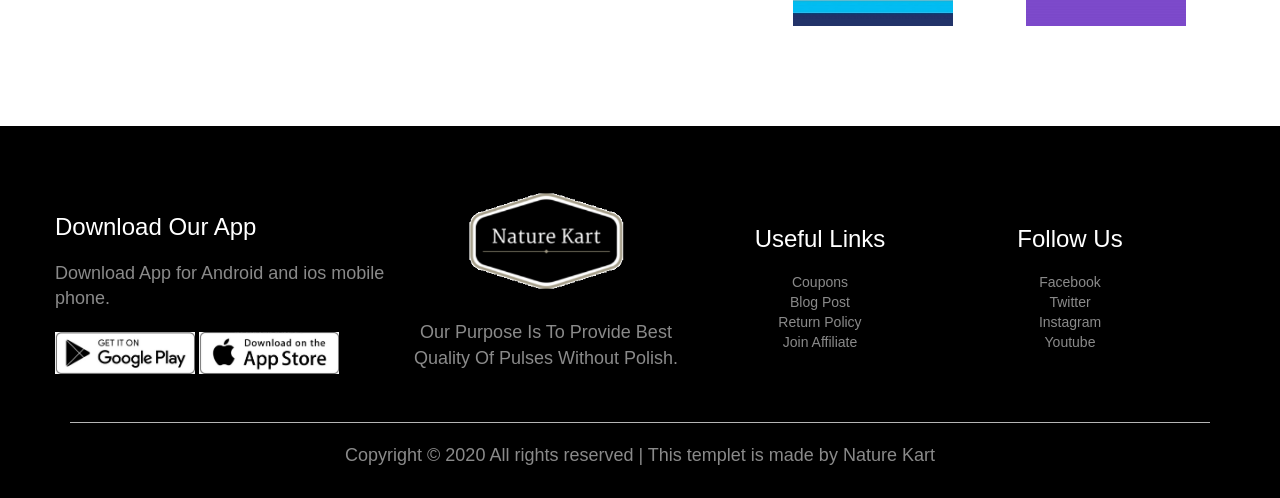
==== commit 6ead8ba8: "after" ====
--- a/index.html
+++ b/index.html
@@ -8,6 +8,10 @@
     <link rel="preconnect" href="https://fonts.gstatic.com">
 <link href="https://fonts.googleapis.com/css2?family=IBM+Plex+Sans:wght@300;400;500;600;700&display=swap" rel="stylesheet"> 
     <link rel="stylesheet" href="https://stackpath.bootstrapcdn.com/font-awesome/4.7.0/css/font-awesome.min.css">
+    
+    <link rel="stylesheet" href="https://maxcdn.bootstrapcdn.com/bootstrap/3.4.1/css/bootstrap.min.css">
+  <script src="https://ajax.googleapis.com/ajax/libs/jquery/3.5.1/jquery.min.js"></script>
+  <script src="https://maxcdn.bootstrapcdn.com/bootstrap/3.4.1/js/bootstrap.min.js"></script>
     </head>
     <body>
       <div class="header">
@@ -17,7 +21,7 @@
          <div class="navbar">
 
         <div class="logo">
-        <img src="Images/naturekart.png" width="125px">
+        <img src="Images/naturekart.png" height="150" width="150">
         </div>
         <nav>
             <ul id="MenuItems">
@@ -31,21 +35,68 @@
              <a href="cart.html"><img src="Images/cart.jpg" width="30px" height="30px"></a>
              <img src="Images/menu.png" class="menu-icon" onclick="menutoggle()">
         </div>
-        <div class="row">
-            <div class="col-2">
-                <h1>Buy Natural Pulses<br>Without Polish!</h1>
+        <center>
+                <h1>Buy Natural Pulses Without Polish!</h1>
                 <p>The best online grocery store in india.<br>The best quality available at lowest prices.
                 </p>
-                <br><a href="product.html" class="btn">Explore Now &#8594</a>
-            </div>
-            <div class="col-2 ">
-            
-            </div>
-        </div>
-        </div>
-        </div>
-        
-        <!---- featured categories ---->
+               <a href="product.html" class="btn">Explore Now &#8594</a>
+                </center>
+            </div>
+        
+        </div>
+        <br><br>
+<!--carousel-->
+        
+<div class="container">  
+  <div id="myCarousel" class="carousel slide" data-ride="carousel">
+    <!-- Indicators -->
+    <ol class="carousel-indicators">
+      <li data-target="#myCarousel" data-slide-to="0" class="active"></li>
+      <li data-target="#myCarousel" data-slide-to="1"></li>
+      <li data-target="#myCarousel" data-slide-to="2"></li>
+      <li data-target="#myCarousel" data-slide-to="3"></li>
+      <li data-target="#myCarousel" data-slide-to="4"></li> 
+    </ol>
+
+    <!-- Wrapper for slides -->
+    <div class="carousel-inner">
+      <div class="item active">
+        <img src="Images/spices.jpg" width="100%" >
+      </div>
+
+      <div class="item">
+        <img src="Images/cocc.jpg" >
+      </div>
+    
+      <div class="item">
+        <img src="Images/sure.jpg"   >
+      </div>
+        <div class="item">
+        <img src="Images/anar.jpg" >
+      </div>
+        <div class="item">
+        <img src="Images/perfume.jpg" >
+      </div>
+        
+    </div>
+
+    <!-- Left and right controls -->
+    <a class="left carousel-control" href="#myCarousel" data-slide="prev">
+      <span class="glyphicon glyphicon-chevron-left"></span>
+      <span class="sr-only">Previous</span>
+    </a>
+    <a class="right carousel-control" href="#myCarousel" data-slide="next">
+      <span class="glyphicon glyphicon-chevron-right"></span>
+      <span class="sr-only">Next</span>
+    </a>
+  </div>
+</div>
+
+
+        
+        
+        
+        <!---- featured categories ----
         
         <div class="categories">
           <div class="small-container">
@@ -61,7 +112,7 @@
             </div>
          </div>
 
-        </div>
+        </div>---->
         <!--- featured product --->
         <div class="small-container">
         <h2 class="title"> Featured Product</h2>
@@ -137,7 +188,7 @@
                    <div class="col-2">
                     <p>Exclusive Offer Available on Nature Kart</p>
                     <h2>Masoor Dal</h2>
-                       <small>Buy 5kg Masoor Dal @Rs. 550 .</small><br><br>
+                       <small>Buy 5kg Masoor Dal @Rs. 550 .</small><br>
                        <a href="" class="btn">Buy Now &#8594;</a>
                    </div>
 
--- a/style.css
+++ b/style.css
@@ -9,11 +9,9 @@
     font-family: 'IBM Plex Sans', sans-serif;
 }
 .navbar{
-    background-image: url(Images/vege2.jpg);
-    background-size: cover;
     display: flex;
     align-items: center;
-    padding: 20px;
+    padding: 60px;
    
 }
 nav{
@@ -31,28 +29,36 @@
     padding: auto;
 }
 .navbar a{
-    color: #fff;
-}
+    text-align: justify;
+    color: black;
+    font-size: 20px;
+    font-weight: 500;
+}
+
 a{
     text-decoration: none;
-    color: #555;
-    
+    color: black;
     text-transform: uppercase;
 }
 a:hover, a:active{
-    
-}
-
+    text-decoration: underline;
+}
+.container p{
+    font-size: 18px;
+}
 p{
-    color: #846;
+    font-size:12px;
+    color: orangered;
 }
 .container .row{
     height: 100%;
     width: 100%;
 }
 .container .navbar{
-    background-image: url(Images/vege2.jpg);
+    background-image: url(Images/v3.jpg);
     background-size: cover;
+    padding: 10%;
+    border-radius: 5%
 }
 .container{
     max-width: 1300px;
@@ -91,12 +97,7 @@
 .btn:hover{
     background: #563434;
 }
-.header{
-    background: radial-gradient(#fff,#ffd6d6);
-}
-.header .row{
-    margin-top: 70px;
-}
+
 .categories{
     margin: 70px 0;
 }
@@ -160,9 +161,12 @@
 .col-4:hover{
     transform: translateY(-10px);
 }
+.carousel-inner{
+    height: 600px;
+}
 /*--- Offer ---*/
 .offer{
- background: linear-gradient(to bottom, #EA738DFF, #CBCE91FF);
+ background: #d3d3d3;
  margin-top: 80px;
  padding: 10px 0;
 }
@@ -171,12 +175,26 @@
   color: #000;
     border: 5px;
 }
+.offer p{
+    font-size: 28px;
+}
 
 .col-2 .offer-img{
     padding: 80px;
-}
-.small{
-    color: #558;
+    border-radius: 20%;
+}
+.offer .btn{
+    border-radius: 50px;
+}
+.offer .btn:hover{
+    color:white;
+    background: #de970b;
+}
+.offer h2{
+    font-size: 35px;
+}
+.offer small{
+    font-size: 25px;
 }
 
 /*----------- testimonial ------------*/
@@ -221,10 +239,10 @@
 .col-5 img{
     width: 100%;
     cursor: pointer;
+    
+}
+.col-5 img:hover{
     filter: grayscale(100%);
-}
-.col-5 img:hover{
-    filter: grayscale(0);
 }
 /*-----footer-----*/
 .footer{
@@ -324,29 +342,36 @@
 }
 .contact-in:nth-child(1){
     flex:30%;
-    background: url(Images/1.jpg);
+    background: url(Images/office2.jpg);
     color: #fff;
 }
 .contact-in:nth-child(2){
     
     flex:45%;
-    background: #EBECF0;
+   background: url(Images/office.jpg);
+    background-size: cover;
 }
 .contact-in:nth-child(3){
     flex:25%;
     padding: 0;
 }
 .contact-in h1{
- font-size: 24px;
+    font-style: bold;
+ font-size: 35px;
     color: #fff;
     text-transform: uppercase;
     font-weight: 500;
     margin-bottom: 20px;
 }
 .contact-in h2{
- font-size: 20px;
+
+   font-size: 20px;
       font-weight: 400;
     margin-bottom: 15px;
+}
+.contact-in h3{
+    color: #fff;
+    font-size: 35px
 }
 .contact-in h2 i{
  font-size: 16px;
@@ -391,7 +416,6 @@
 .contact-in form{
    width: 100%;
     height: auto;
-
 }
 .contact-in-input{
    width: 100%;
@@ -429,16 +453,19 @@
     
 }
 .contact-in-btn{
-   float: right;
-  border: 0 solid #fff;
-  background: #ffadad;
-  color: #000000;
-  padding: 12px 50px;
-  border-radius: 20px;
-  cursor: pointer;
-  transition: 0.5s;
-    font-weight: 300;
-    font-size: 12px;
+    background: #000;
+    color: #fff;
+    padding: 8px 10px;
+    margin: 10px 0px;
+    border-radius: 20px;
+    transition: background 0.5s;
+    cursor: pointer;
+    font-weight: 600;
+    font-size: 16px;
+}
+.contact-in-btn:hover{
+    background: #3030;
+    color: #fff;
 }
 .contact-in iframe{
     width:100%;
@@ -476,6 +503,27 @@
     color: #fff;
 }
 /*-------- about -------*/
+.aboutus{
+    background: #f8f8ff;
+}
+.aboutus h2{
+    text-align: center;
+    font-size: 50px;
+    
+    font-family:'Open Sans', sans-serif;
+}
+.aboutus p{
+    text-align: justify-all;
+    font-weight: bold;
+    font-size: 25px;
+    color: #000; 
+    font-family: monospace;
+}
+.aboutus h3{
+    text-align: center;
+    font-size: 35px;
+    text-decoration: underline;
+}
 
 .testimonial .col-3{
     text-align: center;
